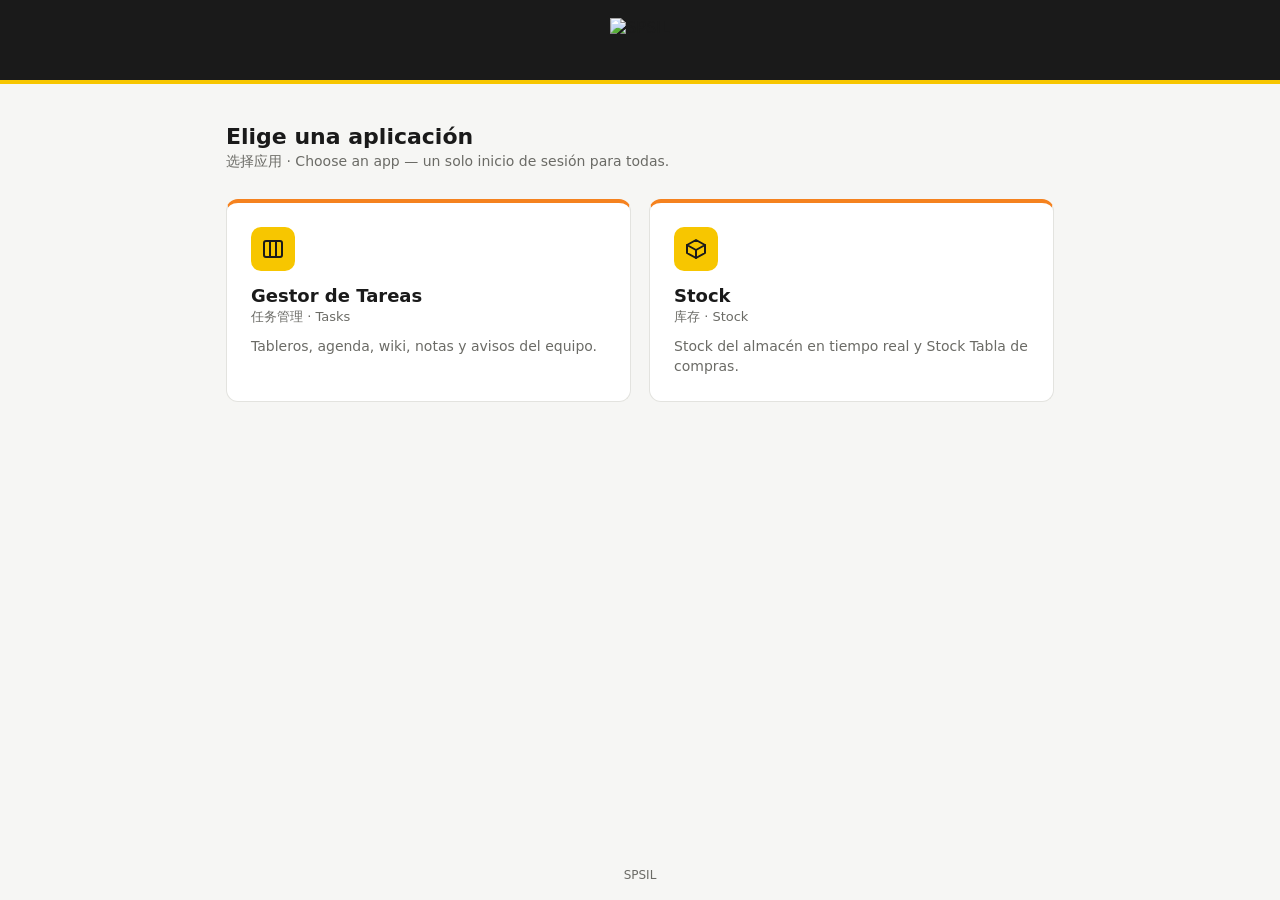
==== plataforma/portal/html/index.html @ 11c67d8b "SPSIL: portada con apps por rutas y login único con Keycloak - ruta_base.py: APP_RUTA_BASE sirve la " ====
<!doctype html>
<html lang="es">
<head>
<meta charset="utf-8">
<meta name="viewport" content="width=device-width, initial-scale=1">
<title>SPSIL · Aplicaciones</title>
<style>
  :root { --amarillo: #f7c600; --negro: #1a1a1a; --naranja: #f5821f; --fondo: #f6f6f4; --borde: #e3e3df; --texto: #1a1a1a; --suave: #6b6b66; }
  * { box-sizing: border-box; }
  body { margin: 0; min-height: 100vh; background: var(--fondo); color: var(--texto);
         font-family: system-ui, -apple-system, "Segoe UI", Roboto, "PingFang SC", "Microsoft YaHei", sans-serif;
         display: flex; flex-direction: column; }
  header { background: var(--negro); border-bottom: 4px solid var(--amarillo); padding: 18px 16px; display: flex; justify-content: center; }
  header img { height: 44px; }
  main { flex: 1; width: 100%; max-width: 860px; margin: 0 auto; padding: 40px 16px; }
  h1 { font-size: 22px; margin: 0 0 4px; }
  .sub { color: var(--suave); margin: 0 0 28px; font-size: 14px; }
  .apps { display: grid; grid-template-columns: repeat(auto-fit, minmax(240px, 1fr)); gap: 18px; }
  a.app { display: block; background: #fff; border: 1px solid var(--borde); border-radius: 12px; padding: 24px;
          text-decoration: none; color: inherit; border-top: 4px solid var(--naranja); transition: transform .12s, box-shadow .12s; }
  a.app:hover, a.app:focus-visible { transform: translateY(-2px); box-shadow: 0 8px 24px rgba(0,0,0,.08); outline: none; }
  .icono { width: 44px; height: 44px; border-radius: 10px; background: var(--amarillo); display: grid; place-items: center; margin-bottom: 14px; }
  .icono svg { width: 24px; height: 24px; stroke: var(--negro); fill: none; stroke-width: 2; stroke-linecap: round; stroke-linejoin: round; }
  .nombre { font-size: 18px; font-weight: 700; margin: 0 0 2px; }
  .otros { font-size: 13px; color: var(--suave); margin: 0 0 10px; }
  .desc { font-size: 14px; color: var(--suave); margin: 0; line-height: 1.45; }
  footer { text-align: center; font-size: 12px; color: var(--suave); padding: 18px 16px; }
</style>
</head>
<body>
<header><img src="/spsil-logo.webp" alt="SPSIL"></header>
<main>
  <h1>Elige una aplicación</h1>
  <p class="sub">选择应用 · Choose an app — un solo inicio de sesión para todas.</p>
  <div class="apps">
    <a class="app" href="/tareas/">
      <div class="icono"><svg viewBox="0 0 24 24"><rect x="3" y="4" width="18" height="16" rx="2"/><path d="M9 4v16M15 4v16"/></svg></div>
      <p class="nombre">Gestor de Tareas</p>
      <p class="otros">任务管理 · Tasks</p>
      <p class="desc">Tableros, agenda, wiki, notas y avisos del equipo.</p>
    </a>
    <a class="app" href="/stock/">
      <div class="icono"><svg viewBox="0 0 24 24"><path d="M21 8l-9-5-9 5 9 5 9-5z"/><path d="M3 8v8l9 5 9-5V8"/><path d="M12 13v8"/></svg></div>
      <p class="nombre">Stock</p>
      <p class="otros">库存 · Stock</p>
      <p class="desc">Stock del almacén en tiempo real y Stock Tabla de compras.</p>
    </a>
  </div>
</main>
<footer>SPSIL</footer>
</body>
</html>
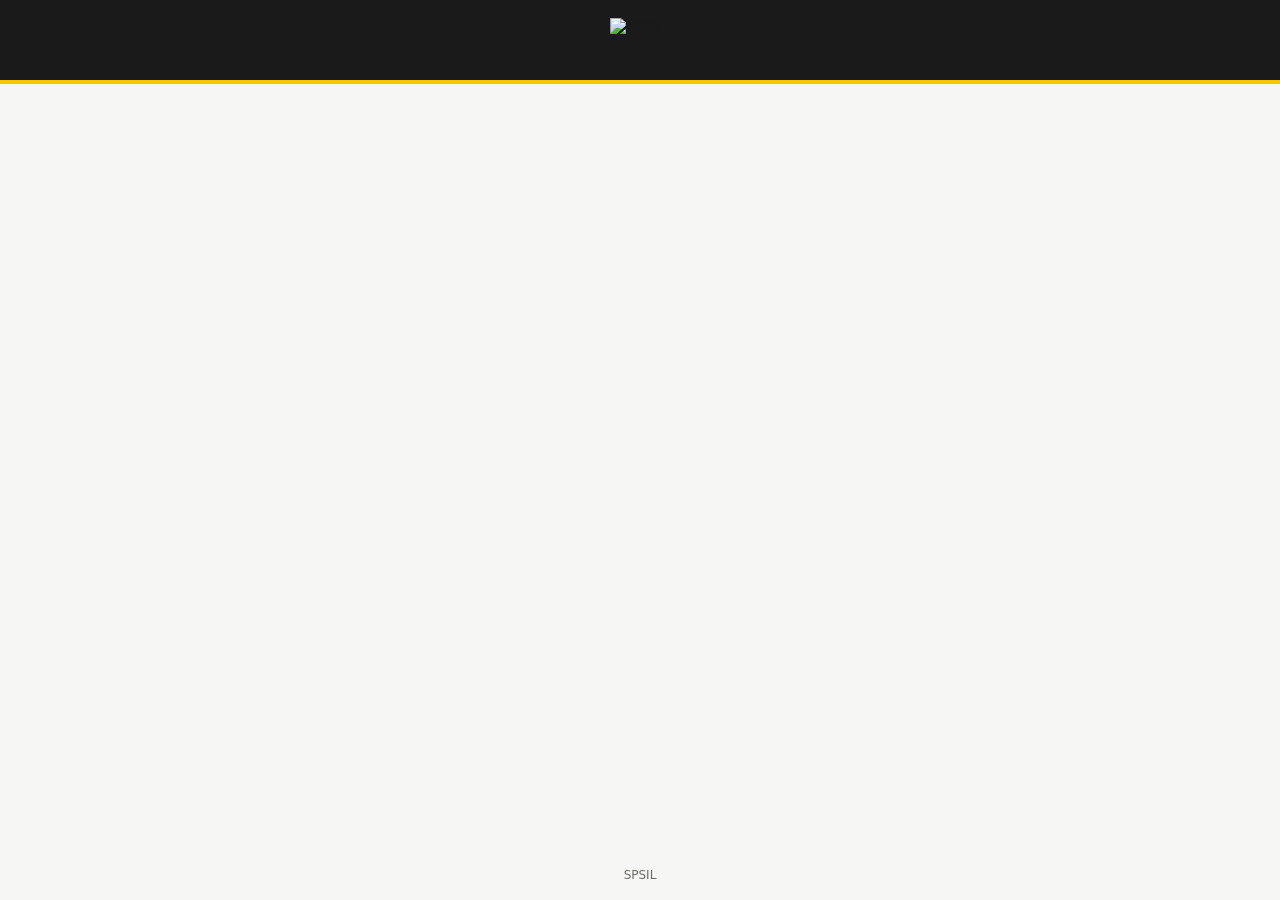
==== commit 3c273912: "Portada: primero el login y solo las apps a las que se tiene acceso Cliente público "portal" en el r" ====
--- a/plataforma/portal/html/index.html
+++ b/plataforma/portal/html/index.html
@@ -24,11 +24,20 @@
   .nombre { font-size: 18px; font-weight: 700; margin: 0 0 2px; }
   .otros { font-size: 13px; color: var(--suave); margin: 0 0 10px; }
   .desc { font-size: 14px; color: var(--suave); margin: 0; line-height: 1.45; }
+  header { position: relative; }
+  .sesion { display: flex; align-items: center; gap: 12px; position: absolute; right: 16px; top: 50%; transform: translateY(-50%); color: #fff; font-size: 13px; }
+  .sesion button { background: var(--amarillo); color: var(--negro); border: 0; border-radius: 4px; padding: 6px 12px; font-weight: 600; font-size: 13px; cursor: pointer; font-family: inherit; }
+  @media (max-width: 560px) { .sesion span { display: none; } }
+  body.cargando main, body.cargando .sesion { visibility: hidden; }
+  .aviso { text-align: center; color: var(--suave); padding: 40px 16px; }
   footer { text-align: center; font-size: 12px; color: var(--suave); padding: 18px 16px; }
 </style>
 </head>
-<body>
-<header><img src="/spsil-logo.webp" alt="SPSIL"></header>
+<body class="cargando">
+<header>
+  <img src="/spsil-logo.webp" alt="SPSIL">
+  <div class="sesion"><span id="usuario"></span><button type="button" id="salir">Cerrar sesión</button></div>
+</header>
 <main>
   <h1>Elige una aplicación</h1>
   <p class="sub">选择应用 · Choose an app — un solo inicio de sesión para todas.</p>
@@ -39,7 +48,7 @@
       <p class="otros">任务管理 · Tasks</p>
       <p class="desc">Tableros, agenda, wiki, notas y avisos del equipo.</p>
     </a>
-    <a class="app" href="/stock/">
+    <a class="app" href="/stock/" data-grupos="Stock,Stock Tabla,Stock Config">
       <div class="icono"><svg viewBox="0 0 24 24"><path d="M21 8l-9-5-9 5 9 5 9-5z"/><path d="M3 8v8l9 5 9-5V8"/><path d="M12 13v8"/></svg></div>
       <p class="nombre">Stock</p>
       <p class="otros">库存 · Stock</p>
@@ -48,5 +57,29 @@
   </div>
 </main>
 <footer>SPSIL</footer>
+<script type="module">
+  // Lo primero es el login (cliente público "portal" del realm spsil). Es la
+  // misma sesión de Keycloak que usan las apps: entrar aquí vale para todas.
+  // Cada tarjeta con data-grupos solo sale si la persona está en alguno de
+  // esos grupos (o en IT); la app comprueba de nuevo sus permisos.
+  import Keycloak from "/js/keycloak.js";
+  const kc = new Keycloak({ url: "/auth", realm: "spsil", clientId: "portal" });
+  try {
+    await kc.init({ onLoad: "login-required", pkceMethod: "S256", checkLoginIframe: false, redirectUri: location.origin + "/" });
+    const t = kc.tokenParsed || {};
+    const grupos = t.groups || [];
+    document.querySelectorAll("[data-grupos]").forEach((tarjeta) => {
+      const permitidos = tarjeta.dataset.grupos.split(",");
+      if (!grupos.includes("IT") && !permitidos.some((g) => grupos.includes(g))) tarjeta.remove();
+    });
+    document.getElementById("usuario").textContent = t.name || t.preferred_username || "";
+    document.getElementById("salir").onclick = () => kc.logout({ redirectUri: location.origin + "/" });
+  } catch (e) {
+    document.querySelector("main").innerHTML =
+      '<p class="aviso">No se pudo comprobar el inicio de sesión. Recarga la página en unos segundos.</p>';
+    document.querySelector(".sesion").style.display = "none";
+  }
+  document.body.classList.remove("cargando");
+</script>
 </body>
 </html>
